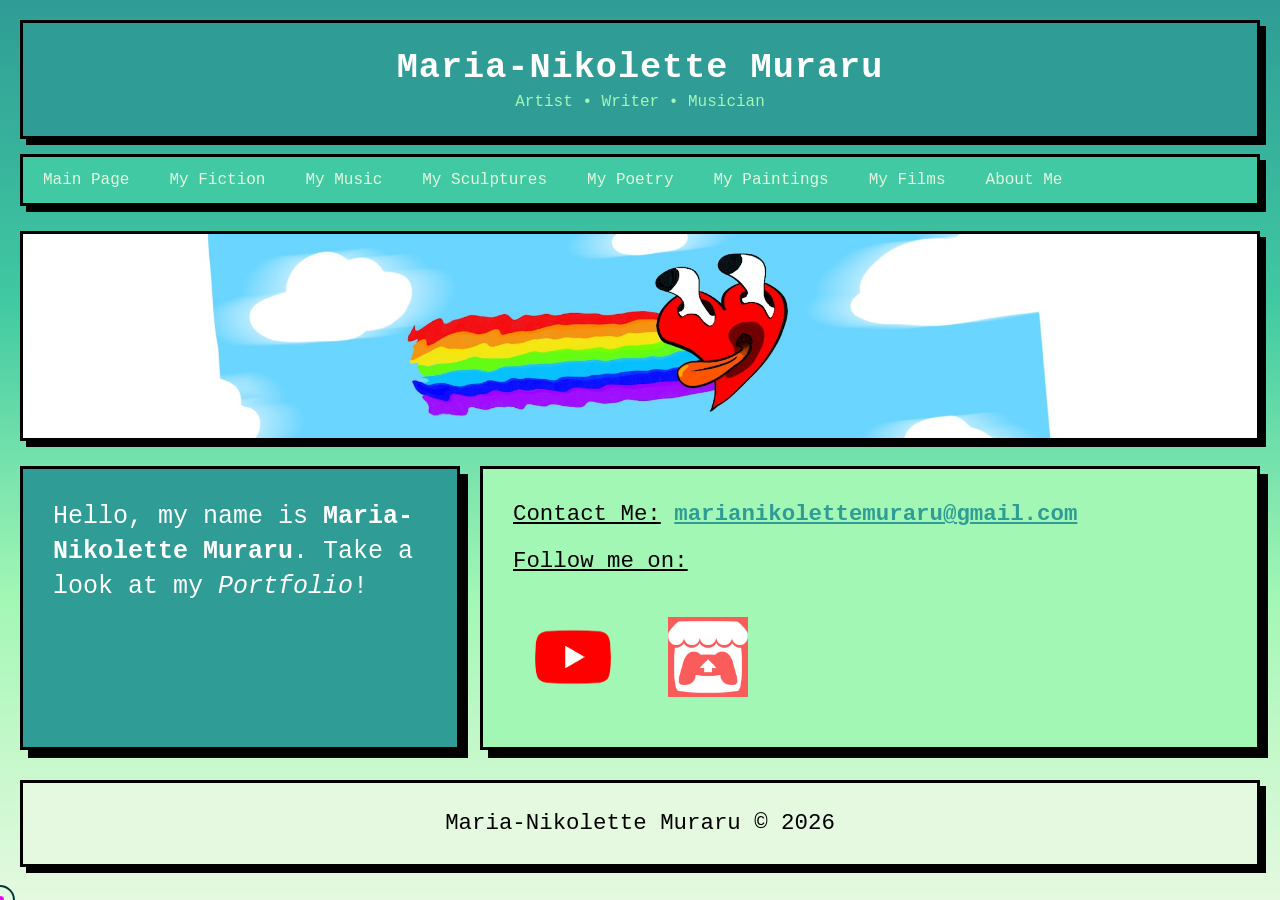
==== index.html @ 5f4556a3 "flipbook added" ====
<!DOCTYPE html> 
<html lang="en">
<head>
<meta charset="UTF-8">
<meta name="keywords" content="Maria-Nikolette Muraru, Portfolio, Art, Music, Poetry, Sculptures">
<meta name="description" content="Portfolio showcasing the creative works of Maria-Nikolette Muraru.">
<meta name="viewport" content="width=device-width, initial-scale=1">    

<link rel="stylesheet" href="style.css">

<style>
* {
  box-sizing: border-box;
  margin: 0;
  padding: 0;
}

/* Background canvas setup */
#grad1 {
  background-image: linear-gradient(to top, #E5F9E0, #A3F7B5, #40C9A2, #2F9C95);
  background-color: #E5F9E0;
  min-height: 100vh;
  background-attachment: fixed;
  padding: 20px;
  font-family: 'Courier New', monospace;
  position: relative;
  overflow-x: hidden;
}

/* Canvas overlay for particle effects */
#particle-canvas {
  position: fixed;
  top: 0;
  left: 0;
  width: 100%;
  height: 100%;
  pointer-events: none;
  z-index: 1;
}

/* Structural elements elevated above canvas */
header, .navbar, .banner-img, .container, footer {
  position: relative;
  z-index: 2;
}

/* Header */
header {
  padding: 25px;
  text-align: center;
  background: #2F9C95;
  color: white;
  border: 3px solid #000;
  box-shadow: 6px 6px 0px #000;
  margin-bottom: 15px;
}

header h2 {
  font-size: 2.2rem;
  letter-spacing: 1px;
}

header h4 {
  margin-top: 5px;
  font-weight: normal;
  color: #A3F7B5;
}


/* Top navigation bar */
.navbar {
  display: flex;
  background-color: #40C9A2;
  border: 3px solid #000;
  box-shadow: 6px 6px 0px #000;
  margin-bottom: 25px;
}

/* Navigation bar links */
.navbar a {
  color: #E5F9E0; /* text color */
  padding: 14px 20px;
  text-decoration: none;
  text-align: center;
}

.navbar a:hover {
  background-color: #2F9C95;
  color: #A3F7B5;
}

/* Banner asset frame */
.banner-img {
  width: 100%;
  height: auto;
  border: 3px solid #000;
  box-shadow: 6px 6px 0px #000;
  margin-bottom: 25px;
  display: block;
}

/* Column layout split */
.container {  
  display: flex;
  flex-wrap: wrap;
  gap: 20px;
}

/* Main Content Panels */
.side, .main {
  border: 3px solid #000;
  box-shadow: 8px 8px 0px #000;
  padding: 30px;
  transition: transform 0.1s ease, box-shadow 0.1s ease;
  transform-style: preserve-3d;
}

.side {
  flex: 1 1 300px;
  background-color: #2F9C95;
  color: white;
}

.main {
  flex: 2 1 500px;
  background-color: #A3F7B5;
  color: #000;
}

p {
  font-size: 1.4rem;
  line-height: 1.4;
  transform: translateZ(20px); /* Bumps text forward in 3D space */
}

a.mail-link {
  color: #2F9C95;
  font-weight: bold;
  text-decoration: underline;
}

/* Floating Social Media Buttons */
.social-container {
  display: flex;            
  flex-direction: row;      
  align-items: center;      
  gap: 25px;
  margin-top: 20px;                
}

.image-button {
  padding: 10px;
  transition: all 0.2s cubic-bezier(0.175, 0.885, 0.32, 1.275);
}

/* Dynamic lift bounce on hover */
.image-button:hover {
  transform: translateY(-8px) scale(1.08) translateZ(30px);

}

.image-button img {
  border: none;
  display: block;      
}

.social-container .image-button:nth-child(1) img { width: 100px; }
.social-container .image-button:nth-child(2) img { width: 80px; }

/* Footer */
footer {
  padding: 25px;
  text-align: center;
  background: #E5F9E0;
  border: 3px solid #000;
  box-shadow: 6px 6px 0px #000;
  margin-top: 30px;
}

/* Responsive layout - when the screen is less than 700px wide, make the two columns stack on top of each other instead of next to each other */
@media screen and (max-width: 700px) {
  .container, .navbar {   
    flex-direction: column;
  }
}

</style>
</head>
<body>

<div id="grad1">
  <!-- Dynamic Interactive Particle Layer Canvas -->
  <canvas id="particle-canvas"></canvas>

  <!-- Header -->
  <header>
    <h2>Maria-Nikolette Muraru</h2>
    <h4>Artist • Writer • Musician</h4>
  </header>

  <!-- Navigation Bar -->
  <div class="navbar">
    <a href="index.html">Main Page</a>
    <a href="MyFiction.html">My Fiction</a>
    <a href="MyMusic.html">My Music</a>
    <a href="MySculptures.html">My Sculptures</a>
    <a href="MyPoetry.html">My Poetry</a>
    <a href="MyPaintings.html">My Paintings</a>
    <a href="MyVideography.html">My Films</a>
    <a href="MyAboutMe.html">About Me</a>
  </div>

  <!-- Banner -->
  <img src="Images/channels4_banner.jpg" alt="banner" class="banner-img">
    
  <!-- Content Panels -->
  <div class="container">
    <div class="side interactive-card">
      <p style="font-size:25px;">Hello, my name is <strong>Maria-Nikolette Muraru</strong>. Take a look at my <i>Portfolio</i>!</p> 
    </div>

    <div class="main interactive-card">
      <p><u>Contact Me:</u> <a href="mailto:marianikolettemuraru@gmail.com" class="mail-link">marianikolettemuraru@gmail.com</a></p>
      <p style="margin-top: 15px;"><u>Follow me on:</u></p>

      <div class="social-container" style="transform: translateZ(25px);">
        <a href="https://youtube.com" class="image-button"> 
          <img src="Sprites/youtube-logo-transparent.webp" alt="Youtube">
        </a>
        <a href="https://itch.io" class="image-button"> 
          <img src="gif/a72437afb97803a6acb5420ef8b8a90f.png" alt="itch.io">
        </a>
      </div> 
    </div>  
  </div> 

  <footer>
    <p>Maria-Nikolette Muraru &copy; 2026</p>
  </footer>
</div>


</body>

<body>

  <!-- Custom Cursor Graphic Elements -->
  <div id="custom-cursor"></div>
  <div id="cursor-follower"></div>

  <!-- JavaScript Interaction Logic Controller -->
  <script>
    const cursorDot = document.getElementById('custom-cursor');
    const cursorFollower = document.getElementById('cursor-follower');

    // 1. Core Position Tracking
    window.addEventListener('mousemove', (e) => {
      const mouseX = e.clientX;
      const mouseY = e.clientY;

      // Bind basic dot instantly to client coordinate points
      cursorDot.style.left = `${mouseX}px`;
      cursorDot.style.top = `${mouseY}px`;

      // Follower trails slightly behind automatically via CSS easing values
      cursorFollower.style.left = `${mouseX}px`;
      cursorFollower.style.top = `${mouseY}px`;
    });

    // 2. Interactive Hover States (Selects links, buttons, and your spikeball wrapper)
    const interactiveElements = document.querySelectorAll('a, button, .image-button, .side-wrapper, .navbar a');
    
    interactiveElements.forEach(el => {
      el.addEventListener('mouseenter', () => {
        document.body.classList.add('cursor-hover');
      });
      el.addEventListener('mouseleave', () => {
        document.body.classList.remove('cursor-hover');
      });
    });

    // 3. Click Ripple Wave Generation Physics
    window.addEventListener('click', (e) => {
      const ripple = document.createElement('div');
      ripple.className = 'cursor-click-ripple';
      ripple.style.left = `${e.clientX}px`;
      ripple.style.top = `${e.clientY}px`;
      
      document.body.appendChild(ripple);

      // Clean up the node immediately after the animation completes
      setTimeout(() => {
        ripple.remove();
      }, 400);
    });
  </script>

</body>

</html>
---- style.css ----
/* --------------------------------------------------------------------------
   1. GLOBAL SYSTEM SETUP
   -------------------------------------------------------------------------- */


/* Hide the default generic browser pointer everywhere for custom cursor */
html, body, a, button, .image-button, .navbar a, iframe {
  cursor: none !important;
}

/* --------------------------------------------------------------------------
   2. CUSTOM HARDWARE INTERACTIVE MOUSE CURSOR
   -------------------------------------------------------------------------- */
#custom-cursor {
  width: 8px;
  height: 8px;
  background: #f200ff; 
  border-radius: 50%;
  position: fixed;
  transform: translate(-50%, -50%);
  pointer-events: none; /* Stops the cursor element from blocking underlying DOM clicks */
  z-index: 9999;
  transition: width 0.2s, height 0.2s, background-color 0.2s;
}

#cursor-follower {
  width: 30px;
  height: 30px;
  border: 2px solid #003a37; 
  border-radius: 50%;
  position: fixed;
  transform: translate(-50%, -50%);
  pointer-events: none;
  z-index: 9998;
  transition: transform 0.08s ease-out, width 0.3s, height 0.3s, border-color 0.3s;
}

/* Animated hover trigger states over interactive elements */
.cursor-hover #custom-cursor {
  width: 8px;
  height: 8px;
  background: #ffffff; 
}

.cursor-hover #cursor-follower {
  width: 45px;
  height: 45px;
  background: rgba(0, 0, 0, 0.2); 
  border-color: #14FFF7;
}

/* Click particle bubble effect */
.cursor-click-ripple {
  position: fixed;
  border: 5px solid #f200ff; 
  border-radius: 50%;
  pointer-events: none;
  z-index: 9997;
  transform: translate(-50%, -50%);
  animation: clickRippleEffect 0.4s ease-out forwards;
}

@keyframes clickRippleEffect {
  0% { width: 10px; height: 10px; opacity: 1; }
  100% { width: 60px; height: 60px; opacity: 0; border-width: 1px; }
}


/* --------------------------------------------------------------------------
   3. Flipbook page setup
   -------------------------------------------------------------------------- */





body {
    margin: 0;
    width: 100%;
    min-height: 100vh;
    background: #BBE1C3;
}

.flipbook {
    width: 1000px;
    height: 600px;
    margin: 40px auto;
}

.flipbook .hard {
    background: #8B5D33 !important;
    color: #fff;
    font-weight: bold;
    border: none; 
    font-size: 30px;
}

.flipbook .hard small{
	font-style: italic;
	font-weight: lighter;
	opacity: 0.7;
	font-size: 30px;
}

.flipbook .page {
    background: white;
	display: flex;
	flex-direction: column;
	justify-content: center;
	align-items: center;
    gap: 10px;
    border: 1px solid rgba(0, 0, 0, 0.11);
}

.page img{
	width: 70%;
	object-fit: cover;
	margin: auto;
}

.flipbook .page small{
	font-size: 15px;
    margin-bottom: 10px;
}
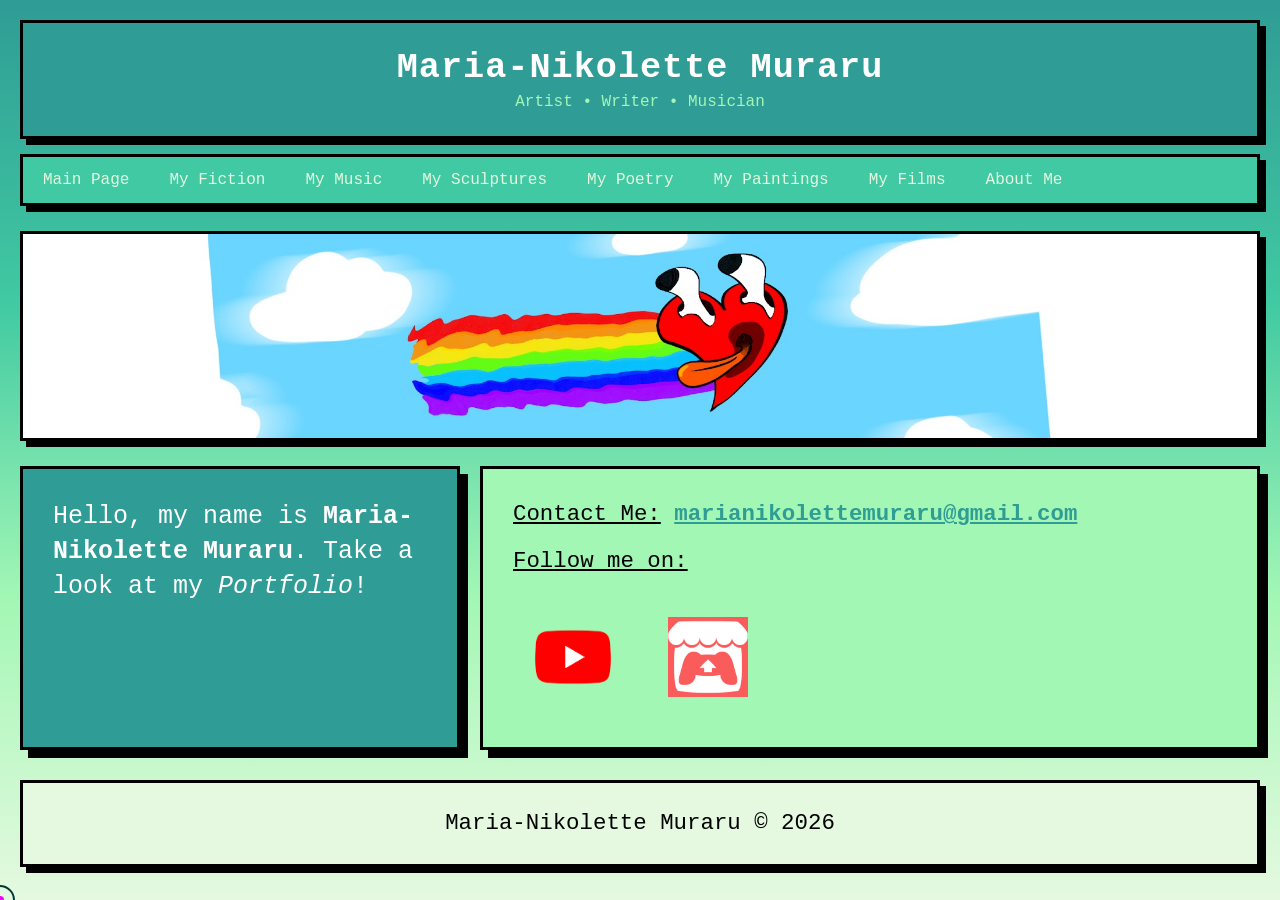
==== commit 2daa824d: "bubbles" ====
--- a/index.html
+++ b/index.html
@@ -27,17 +27,6 @@
   overflow-x: hidden;
 }
 
-/* Canvas overlay for particle effects */
-#particle-canvas {
-  position: fixed;
-  top: 0;
-  left: 0;
-  width: 100%;
-  height: 100%;
-  pointer-events: none;
-  z-index: 1;
-}
-
 /* Structural elements elevated above canvas */
 header, .navbar, .banner-img, .container, footer {
   position: relative;
@@ -189,8 +178,6 @@
 <body>
 
 <div id="grad1">
-  <!-- Dynamic Interactive Particle Layer Canvas -->
-  <canvas id="particle-canvas"></canvas>
 
   <!-- Header -->
   <header>
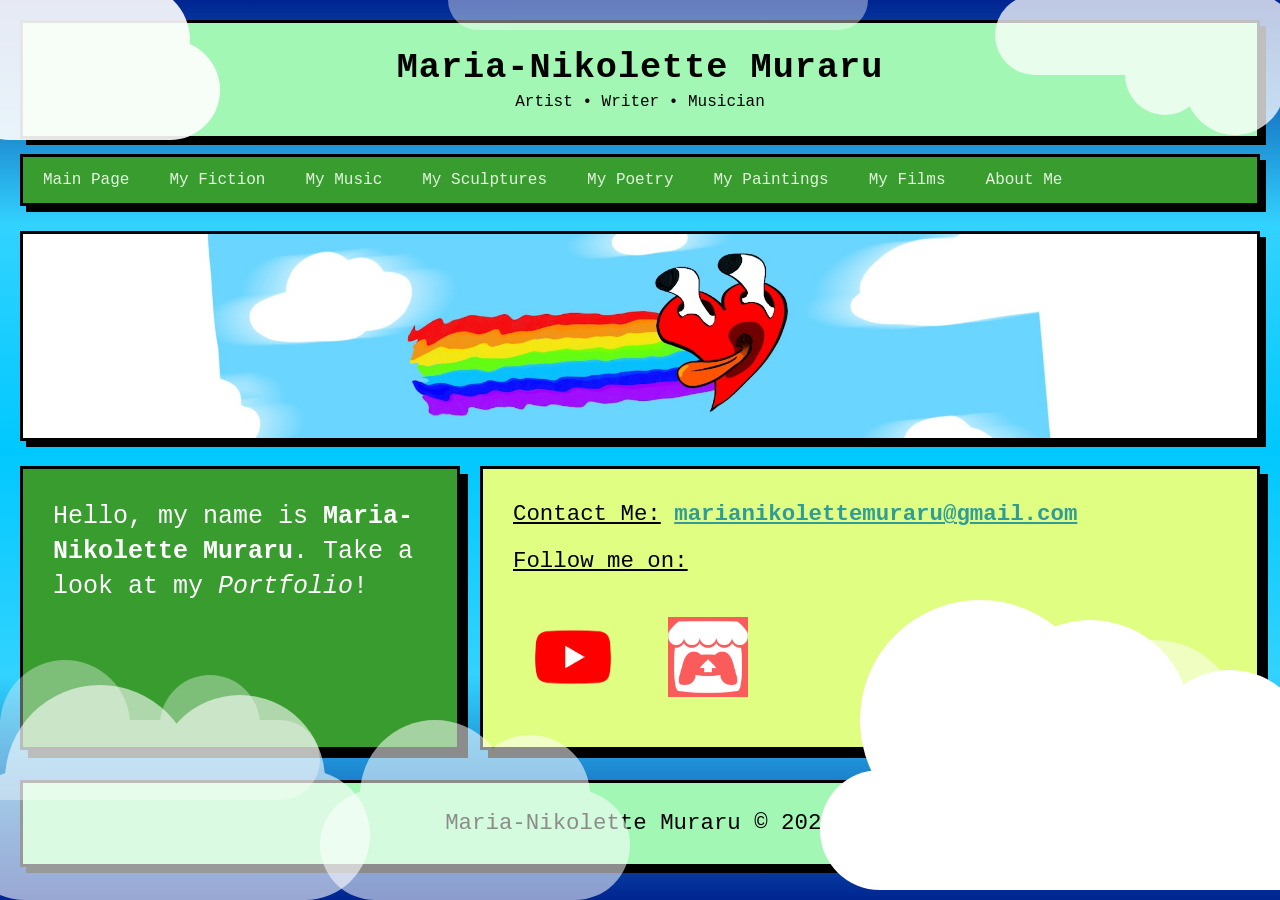
==== commit 8138eb0c: "clouds and cursor added" ====
--- a/index.html
+++ b/index.html
@@ -8,6 +8,8 @@
 
 <link rel="stylesheet" href="style.css">
 
+
+
 <style>
 * {
   box-sizing: border-box;
@@ -15,17 +17,7 @@
   padding: 0;
 }
 
-/* Background canvas setup */
-#grad1 {
-  background-image: linear-gradient(to top, #E5F9E0, #A3F7B5, #40C9A2, #2F9C95);
-  background-color: #E5F9E0;
-  min-height: 100vh;
-  background-attachment: fixed;
-  padding: 20px;
-  font-family: 'Courier New', monospace;
-  position: relative;
-  overflow-x: hidden;
-}
+
 
 /* Structural elements elevated above canvas */
 header, .navbar, .banner-img, .container, footer {
@@ -37,8 +29,8 @@
 header {
   padding: 25px;
   text-align: center;
-  background: #2F9C95;
-  color: white;
+  background: #A3F7B5;
+  color: rgb(10, 9, 9);
   border: 3px solid #000;
   box-shadow: 6px 6px 0px #000;
   margin-bottom: 15px;
@@ -47,19 +39,20 @@
 header h2 {
   font-size: 2.2rem;
   letter-spacing: 1px;
+  color: #000;
 }
 
 header h4 {
   margin-top: 5px;
   font-weight: normal;
-  color: #A3F7B5;
+  color: #000000;
 }
 
 
 /* Top navigation bar */
 .navbar {
   display: flex;
-  background-color: #40C9A2;
+  background-color: #389c2f;
   border: 3px solid #000;
   box-shadow: 6px 6px 0px #000;
   margin-bottom: 25px;
@@ -74,8 +67,8 @@
 }
 
 .navbar a:hover {
-  background-color: #2F9C95;
-  color: #A3F7B5;
+  background-color: #A3F7B5;
+  color: #000000;
 }
 
 /* Banner asset frame */
@@ -93,6 +86,7 @@
   display: flex;
   flex-wrap: wrap;
   gap: 20px;
+  
 }
 
 /* Main Content Panels */
@@ -106,20 +100,20 @@
 
 .side {
   flex: 1 1 300px;
-  background-color: #2F9C95;
+  background-color: #389c2f;
   color: white;
 }
 
 .main {
   flex: 2 1 500px;
-  background-color: #A3F7B5;
+  background-color: #e0ff82;
   color: #000;
 }
 
 p {
   font-size: 1.4rem;
   line-height: 1.4;
-  transform: translateZ(20px); /* Bumps text forward in 3D space */
+  
 }
 
 a.mail-link {
@@ -160,7 +154,7 @@
 footer {
   padding: 25px;
   text-align: center;
-  background: #E5F9E0;
+  background: #A3F7B5;
   border: 3px solid #000;
   box-shadow: 6px 6px 0px #000;
   margin-top: 30px;
@@ -171,11 +165,38 @@
   .container, .navbar {   
     flex-direction: column;
   }
+    
+    
 }
 
 </style>
 </head>
 <body>
+  
+<!-- Custom AVIF Pointer Structure -->
+<div id="avif-airplane-cursor">
+    <!-- Replace the src path with your local paper-airplane.avif asset file -->
+    <img id="airplane-img" src="Sprites/Asset 3.png" alt="Paper Airplane Cursor">
+</div>
+
+<div class="sky-background">
+    <!-- Top Left Corner: Tall and heavy cloud -->
+    <div class="cloud cloud-top-left"></div>
+    
+    <!-- Top Right Corner: Long and wispy cloud -->
+    <div class="cloud cloud-top-right"></div>
+    
+    <!-- Bottom Left Corner: Medium puffy cloud -->
+    <div class="cloud cloud-bottom-left"></div>
+    
+    <!-- Bottom Right Corner: Small baby cloud -->
+    <div class="cloud cloud-bottom-right"></div>
+
+    <div class="cloud cloud-mid-left"></div>
+    <div class="cloud cloud-mid-right"></div>
+    <div class="cloud cloud-upper-center"></div>
+    <div class="cloud cloud-lower-left-center"></div>
+
 
 <div id="grad1">
 
@@ -225,63 +246,34 @@
     <p>Maria-Nikolette Muraru &copy; 2026</p>
   </footer>
 </div>
-
+</div>
 
 </body>
 
+
 <body>
-
-  <!-- Custom Cursor Graphic Elements -->
-  <div id="custom-cursor"></div>
-  <div id="cursor-follower"></div>
-
-  <!-- JavaScript Interaction Logic Controller -->
   <script>
-    const cursorDot = document.getElementById('custom-cursor');
-    const cursorFollower = document.getElementById('cursor-follower');
-
-    // 1. Core Position Tracking
-    window.addEventListener('mousemove', (e) => {
-      const mouseX = e.clientX;
-      const mouseY = e.clientY;
-
-      // Bind basic dot instantly to client coordinate points
-      cursorDot.style.left = `${mouseX}px`;
-      cursorDot.style.top = `${mouseY}px`;
-
-      // Follower trails slightly behind automatically via CSS easing values
-      cursorFollower.style.left = `${mouseX}px`;
-      cursorFollower.style.top = `${mouseY}px`;
-    });
-
-    // 2. Interactive Hover States (Selects links, buttons, and your spikeball wrapper)
-    const interactiveElements = document.querySelectorAll('a, button, .image-button, .side-wrapper, .navbar a');
-    
-    interactiveElements.forEach(el => {
-      el.addEventListener('mouseenter', () => {
-        document.body.classList.add('cursor-hover');
-      });
-      el.addEventListener('mouseleave', () => {
-        document.body.classList.remove('cursor-hover');
-      });
-    });
-
-    // 3. Click Ripple Wave Generation Physics
-    window.addEventListener('click', (e) => {
-      const ripple = document.createElement('div');
-      ripple.className = 'cursor-click-ripple';
-      ripple.style.left = `${e.clientX}px`;
-      ripple.style.top = `${e.clientY}px`;
-      
-      document.body.appendChild(ripple);
-
-      // Clean up the node immediately after the animation completes
-      setTimeout(() => {
-        ripple.remove();
-      }, 400);
-    });
-  </script>
+
+ const cursorWrapper = document.getElementById('avif-airplane-cursor');
+
+document.addEventListener('mousemove', (e) => {
+    // 1. Instantly move the cursor to the true mouse coordinates
+    cursorWrapper.style.transform = `translate3d(${e.clientX}px, ${e.clientY}px, 0) translate(-50%, -50%)`;
+    
+    // 2. Reveal the cursor now that we know exactly where it belongs
+    cursorWrapper.classList.add('is-active');
+}, { passive: true });
+
+// Optional: Hide it again if the mouse leaves the browser window entirely
+document.addEventListener('mouseleave', () => {
+    cursorWrapper.classList.remove('is-active');
+});
+
+</script>
 
 </body>
 
+
+
+
 </html>
--- a/style.css
+++ b/style.css
@@ -3,68 +3,312 @@
    -------------------------------------------------------------------------- */
 
 
+/* Header */
+header {
+  padding: 25px;
+  text-align: center;
+  background: #A3F7B5;
+  color: rgb(10, 9, 9);
+  border: 3px solid #000;
+  box-shadow: 6px 6px 0px #000;
+  margin-bottom: 15px;
+}
+
+/* Top navigation bar */
+.navbar {
+  display: flex;
+  background-color: #389c2f;
+  border: 3px solid #000;
+  box-shadow: 6px 6px 0px #000;
+  margin-bottom: 25px;
+}
+
+/* Navigation bar links */
+.navbar a {
+  color: #E5F9E0; /* text color */
+  padding: 14px 20px;
+  text-decoration: none;
+  text-align: center;
+}
+
+.navbar a:hover {
+  background-color: #A3F7B5;
+  color: #000000;
+}
+
 /* Hide the default generic browser pointer everywhere for custom cursor */
 html, body, a, button, .image-button, .navbar a, iframe {
   cursor: none !important;
 }
 
+
+  #grad1 {
+  background-image: linear-gradient(to top, #002491, #32d3ff, #00c8ff, #32d3ff, #002491);
+  background-color: #E5F9E0;
+  min-height: 100vh;
+  background-attachment: fixed;
+  padding: 20px; /* <--- THIS IS THE CAUSE */
+  font-family: 'Courier New', monospace;
+  position: relative;
+  overflow-x: hidden;
+}
+
+.sky-background {
+    position: absolute;     /* Fixed keeps the background locked even if you scroll */
+    top: 0;
+    left: 0;
+    width: 100%;
+    height: 100vh;
+    z-index: 0;         /* Forces the layer behind your layout content */
+    
+}
+
+.cloud {
+    position: absolute;
+    background: #ffffff;
+    border-radius: 100px;
+    z-index: 10; 
+    
+    /* Variable handles for individual sizing */
+    width: var(--width);
+    height: var(--height);
+    opacity: var(--opacity, 1); 
+    
+}
+
+/* Shared logic for the fluffy top bumps */
+.cloud::before, .cloud::after {
+    content: '';
+    position: absolute;
+    background: #ffffff;
+    border-radius: 50%;
+}
+
+/* Left circle shape formulas */
+.cloud::before {
+    width: var(--b-size);
+    height: var(--b-size);
+    top: var(--b-top);
+    left: var(--b-left);
+}
+
+/* Right circle shape formulas */
+.cloud::after {
+    width: var(--a-size);
+    height: var(--a-size);
+    top: var(--a-top);
+    right: var(--a-right);
+
+    box-shadow: var(--c-shadow, none); 
+}
+
+/* ==========================================================================
+   2. SHAPE VARIATIONS & POSITIONING
+   ========================================================================== */
+
+/* CORNER 1: TOP LEFT (Tall & Heavy Storm Cloud Shape) */
+.cloud-top-left {
+    top: 40px;
+    left: -40px;
+    --width: 260px;
+    --height: 100px;
+    --b-size: 160px;  /* Huge left bump */
+    --b-top: -85px;
+    --b-left: 30px;
+    --a-size: 110px;  /* Large right bump */
+    --a-top: -55px;
+    --a-right: 30px;
+
+     
+    /* 90% Solid: Acts as the strong anchor of the frame */
+    --opacity: 0.9; 
+}
+
+/* CORNER 2: TOP RIGHT (Long & Flat Wispy Cloud Shape) */
+.cloud-top-right {
+    top: -5px;
+    right: -15px;
+    --width: 300px;
+    --height: 80px;
+    --b-size: 80px;   /*  bump */
+    --b-top: 40px;
+    --b-left: 130px;
+    --a-size: 100px;   /*  bump */
+    --a-top: 40px;
+    --a-right: 10px;
+
+    --opacity: 0.75; 
+}
+
+/* BOTTOM LEFT: Double-Puffy Balanced Cloud */
+.cloud-bottom-left {
+    bottom: 0px;     
+    left: -40px;       
+    --width: 410px;    
+    --height: 130px;   
+    --b-size: 190px;   /* Bumps are closer in size */
+    --b-top: -85px;
+    --b-left: 45px;
+    --a-size: 170px;   /* Creates a bubbling texture */
+    --a-top: -75px;
+    --a-right: 45px;
+
+    --opacity: 0.6; 
+
+}
+
+/* CORNER 4: BOTTOM RIGHT (Giant Triple-Fluffy Character Seat) */
+.cloud-bottom-right {
+    bottom: 10px;       
+    right: -60px;        
+    
+    /* Massive base platform */
+    --width: 520px;     /* Made slightly wider to fit all three bumps beautifully */
+    --height: 120px;    
+    
+    /* BUMP 1 (Left Circle): Huge backrest wall */
+    --b-size: 240px;   
+    --b-top: -170px;    
+    --b-left: 40px;     
+    
+    /* BUMP 2 (Right Circle): Outer right edge fluff */
+    --a-size: 160px;
+    --a-top: -100px;
+    --a-right: 30px;    
+
+    /* BUMP 3 (Center Circle): Projected via box-shadow */
+    /* Syntax: X-offset, Y-offset, Blur(0), Spread(0), Color */
+    /* This pushes a perfect copy -140px to the left and -30px higher up */
+    --c-shadow: -140px -30px 0 20px #ffffff;
+
+    --opacity: 1;       
+}
+
+/* N Left Screen Border (Long ) */
+.cloud-mid-left {
+    top: 80%;          /* Placed halfway down the left wall */
+    left: -60px;       /* Bled off-screen */
+    --width: 380px;
+    --height: 80px;
+    --b-size: 130px;   
+    --b-top: -60px;
+    --b-left: 60px;
+    --a-size: 100px;   
+    --a-top: -45px;
+    --a-right: 60px;
+    --opacity: 0.35;   /* Very soft so it stays in the distant background */
+}
+
+/* Right Screen Border  */
+.cloud-mid-right {
+    top: 80%;          /* Placed near the upper right wall */
+    right: -40px;      
+    --width: 290px;
+    --height: 100px;
+    --b-size: 170px;   /* Large central bump */
+    --b-top: -80px;
+    --b-left: 40px;
+    --a-size: 110px;   
+    --a-top: -50px;
+    --a-right: 40px;
+    --opacity: 0.5;    /* Medium visibility */
+}
+
+/* Upper Center Ceiling (Wispy Overlay) */
+.cloud-upper-center {
+    top: -30px;
+    left: 35%;         /* Peeks down from the top ceiling */
+    --width: 420px;
+    --height: 60px;
+    --b-size: 90px;   
+    --b-top: -40px;
+    --b-left: 90px;
+    --a-size: 80px;   
+    --a-top: -35px;
+    --a-right: 90px;
+    --opacity: 0.4;    /* Subtle mist effect */
+}
+
+/* Lower Left Floor Layer */
+.cloud-lower-left-center {
+    bottom: 0px;
+    left: 25%;         /* Sits next to the bottom-left corner cloud */
+    --width: 310px;
+    --height: 110px;
+    --b-size: 150px;   
+    --b-top: -70px;
+    --b-left: 40px;
+    --a-size: 120px;   
+    --a-top: -55px;
+    --a-right: 40px;
+    --opacity: 0.55;
+}
+
+
+
+/* Responsive layout - when the screen is less than 700px wide, make the two columns stack on top of each other instead of next to each other */
+@media screen and (max-width: 700px) {
+  /* Hide the bottom corner clouds to make space for mobile thumbs and typing */
+    .cloud-bottom-left, 
+    .cloud-bottom-right, .cloud-lower-left-center, .cloud-mid-right, .cloud-mid-left  {
+        display: none !important;
+    }
+
+    /* Keep only the top two clouds but scale them down so they don't crowd text */
+    .cloud-top-left, 
+    .cloud-top-right {
+        scale: 50%;
+        
+    }
+    
+    .cloud-top-left { 
+      left: -100px; 
+      top: 50px;
+    }
+    .cloud-top-right { 
+      right: -90px; 
+      top: -10px;
+    }
+
+    
+}
+
 /* --------------------------------------------------------------------------
    2. CUSTOM HARDWARE INTERACTIVE MOUSE CURSOR
    -------------------------------------------------------------------------- */
-#custom-cursor {
-  width: 8px;
-  height: 8px;
-  background: #f200ff; 
-  border-radius: 50%;
-  position: fixed;
-  transform: translate(-50%, -50%);
-  pointer-events: none; /* Stops the cursor element from blocking underlying DOM clicks */
-  z-index: 9999;
-  transition: width 0.2s, height 0.2s, background-color 0.2s;
-}
-
-#cursor-follower {
-  width: 30px;
-  height: 30px;
-  border: 2px solid #003a37; 
-  border-radius: 50%;
-  position: fixed;
-  transform: translate(-50%, -50%);
-  pointer-events: none;
-  z-index: 9998;
-  transition: transform 0.08s ease-out, width 0.3s, height 0.3s, border-color 0.3s;
-}
-
-/* Animated hover trigger states over interactive elements */
-.cursor-hover #custom-cursor {
-  width: 8px;
-  height: 8px;
-  background: #ffffff; 
-}
-
-.cursor-hover #cursor-follower {
-  width: 45px;
-  height: 45px;
-  background: rgba(0, 0, 0, 0.2); 
-  border-color: #14FFF7;
-}
-
-/* Click particle bubble effect */
-.cursor-click-ripple {
-  position: fixed;
-  border: 5px solid #f200ff; 
-  border-radius: 50%;
-  pointer-events: none;
-  z-index: 9997;
-  transform: translate(-50%, -50%);
-  animation: clickRippleEffect 0.4s ease-out forwards;
-}
-
-@keyframes clickRippleEffect {
-  0% { width: 10px; height: 10px; opacity: 1; }
-  100% { width: 60px; height: 60px; opacity: 0; border-width: 1px; }
-}
-
+
+/* 2. Style the custom AVIF tracking cursor box container */
+#avif-airplane-cursor {
+    position: fixed;
+    width: 32px;         /* Match width dimension to image specs */
+    height: 32px;        /* Match height dimension to image specs */
+    left: 0;
+    top: 0;
+    pointer-events: none; /* Let all clicks pass right through to elements below */
+    z-index: 999999;     /* Ensure image stays stacked above website layout layers */
+    transform: translate(-50%, -50%); /* Pin the image directly over coordinate center */
+    will-change: transform;
+    
+    /* FIX: Keep hidden until tracking starts */
+    opacity: 0; 
+    transition: opacity 0.15s ease-in-out;
+    will-change: transform, opacity;
+}
+
+/* 3. Class added by JavaScript once mouse position is known */
+#avif-airplane-cursor.is-active {
+    opacity: 1;
+}
+
+#avif-airplane-cursor img {
+    width: 200%;
+    height: 200%;
+    object-fit: contain;
+    transition: transform 0.1s ease-out; /* Smooth physical snapping animation */
+    filter: drop-shadow(2px 3px 2px rgba(0,0,0,0.2));
+
+    
+}
 
 /* --------------------------------------------------------------------------
    3. Flipbook page setup
@@ -122,3 +366,5 @@
 	font-size: 15px;
     margin-bottom: 10px;
 }
+
+
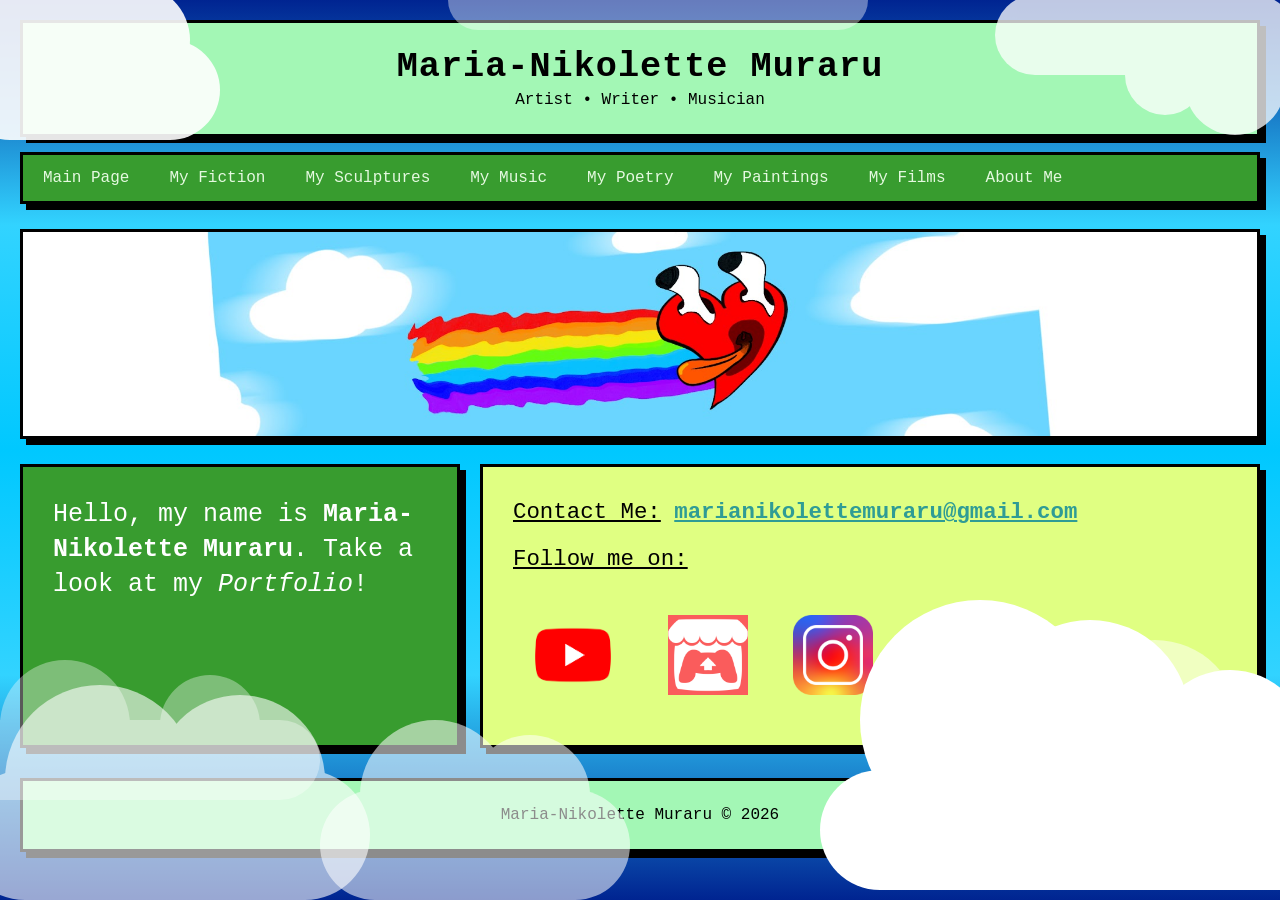
==== commit 7d505fb0: "ui fixes" ====
--- a/index.html
+++ b/index.html
@@ -8,8 +8,6 @@
 
 <link rel="stylesheet" href="style.css">
 
-
-
 <style>
 * {
   box-sizing: border-box;
@@ -17,59 +15,6 @@
   padding: 0;
 }
 
-
-
-/* Structural elements elevated above canvas */
-header, .navbar, .banner-img, .container, footer {
-  position: relative;
-  z-index: 2;
-}
-
-/* Header */
-header {
-  padding: 25px;
-  text-align: center;
-  background: #A3F7B5;
-  color: rgb(10, 9, 9);
-  border: 3px solid #000;
-  box-shadow: 6px 6px 0px #000;
-  margin-bottom: 15px;
-}
-
-header h2 {
-  font-size: 2.2rem;
-  letter-spacing: 1px;
-  color: #000;
-}
-
-header h4 {
-  margin-top: 5px;
-  font-weight: normal;
-  color: #000000;
-}
-
-
-/* Top navigation bar */
-.navbar {
-  display: flex;
-  background-color: #389c2f;
-  border: 3px solid #000;
-  box-shadow: 6px 6px 0px #000;
-  margin-bottom: 25px;
-}
-
-/* Navigation bar links */
-.navbar a {
-  color: #E5F9E0; /* text color */
-  padding: 14px 20px;
-  text-decoration: none;
-  text-align: center;
-}
-
-.navbar a:hover {
-  background-color: #A3F7B5;
-  color: #000000;
-}
 
 /* Banner asset frame */
 .banner-img {
@@ -92,7 +37,7 @@
 /* Main Content Panels */
 .side, .main {
   border: 3px solid #000;
-  box-shadow: 8px 8px 0px #000;
+  box-shadow: 6px 6px 0px #000;
   padding: 30px;
   transition: transform 0.1s ease, box-shadow 0.1s ease;
   transform-style: preserve-3d;
@@ -149,16 +94,8 @@
 
 .social-container .image-button:nth-child(1) img { width: 100px; }
 .social-container .image-button:nth-child(2) img { width: 80px; }
-
-/* Footer */
-footer {
-  padding: 25px;
-  text-align: center;
-  background: #A3F7B5;
-  border: 3px solid #000;
-  box-shadow: 6px 6px 0px #000;
-  margin-top: 30px;
-}
+.social-container .image-button:nth-child(3) img { width: 80px; }
+
 
 /* Responsive layout - when the screen is less than 700px wide, make the two columns stack on top of each other instead of next to each other */
 @media screen and (max-width: 700px) {
@@ -166,6 +103,11 @@
     flex-direction: column;
   }
     
+  .container {
+  scale: 98%;
+  margin-right: 5px;
+  margin-left: -5px; ;
+  }
     
 }
 
@@ -206,12 +148,13 @@
     <h4>Artist • Writer • Musician</h4>
   </header>
 
+
   <!-- Navigation Bar -->
   <div class="navbar">
     <a href="index.html">Main Page</a>
     <a href="MyFiction.html">My Fiction</a>
+    <a href="MySculptures.html">My Sculptures</a>
     <a href="MyMusic.html">My Music</a>
-    <a href="MySculptures.html">My Sculptures</a>
     <a href="MyPoetry.html">My Poetry</a>
     <a href="MyPaintings.html">My Paintings</a>
     <a href="MyVideography.html">My Films</a>
@@ -238,12 +181,15 @@
         <a href="https://itch.io" class="image-button"> 
           <img src="gif/a72437afb97803a6acb5420ef8b8a90f.png" alt="itch.io">
         </a>
+        <a href="https://www.instagram.com/mars_for_the_stars/" class="image-button">
+          <img src="Sprites/instagram-icon.png" alt="Instagram">
+        </a>
       </div> 
     </div>  
   </div> 
 
   <footer>
-    <p>Maria-Nikolette Muraru &copy; 2026</p>
+    Maria-Nikolette Muraru &copy; 2026
   </footer>
 </div>
 </div>
--- a/style.css
+++ b/style.css
@@ -14,6 +14,33 @@
   margin-bottom: 15px;
 }
 
+
+header h2 {
+  font-size: 2.2rem;
+  letter-spacing: 1px;
+  color: #000;
+  
+}
+
+header h4 {
+  margin-top: 5px;
+  font-weight: normal;
+  color: #000000;
+}
+
+/* divide of works / title of works */
+    h3 {color: #000000;
+        background-color: #9ed08e;
+        padding-top: 20px;
+        padding-bottom: 20px;
+      padding-left: 20px;
+      box-shadow: 6px 6px 0px #000;}
+
+h2{
+  margin: -1px;
+
+}
+
 /* Top navigation bar */
 .navbar {
   display: flex;
@@ -47,11 +74,61 @@
   background-color: #E5F9E0;
   min-height: 100vh;
   background-attachment: fixed;
-  padding: 20px; /* <--- THIS IS THE CAUSE */
+  padding: 20px; /* <--- THIS IS THE CAUSE for the space around everything!!!! */
   font-family: 'Courier New', monospace;
   position: relative;
   overflow-x: hidden;
 }
+
+/* Footer */
+footer {
+  padding: 25px;
+  text-align: center;
+  background: #A3F7B5;
+  border: 3px solid #000;
+  box-shadow: 6px 6px 0px #000;
+  margin-top: 30px;
+}
+
+/* --------------------------------------------------------------------------
+   2. Glowing title
+   -------------------------------------------------------------------------- */
+
+h1   {color: #000000;
+          padding: 60px;
+          background-color: #A3F7B5;
+          text-align:center;
+          box-shadow: 6px 6px 0px #000000;
+          
+          top: 150px;   /* Chooses how far down from the top edge it sits */
+          z-index: 1001;}
+
+/*.glow {
+  font-size: 80px;
+  color: #000000;
+  text-align: center;
+  -webkit-animation: glow 1s ease-in-out infinite alternate;
+  -moz-animation: glow 1s ease-in-out infinite alternate;
+  animation: glow 1s ease-in-out infinite alternate;
+}
+
+
+@keyframes glow {
+  from {
+    text-shadow: 0 0 10px #fff, 0 0 20px #fff, 0 0 30px #00ade6, 0 0 40px #0092e6, 0 0 50px #007fe6, 0 0 60px #0086e6, 0 0 70px #005ce6;
+  }
+  to {
+    text-shadow: 0 0 20px #fff, 0 0 30px #ff4d4d, 0 0 40px #ff4d4d, 0 0 50px #ff4d4d, 0 0 60px #ff4d4d, 0 0 70px #ff4d4d, 0 0 80px #ff4d4d;
+  }
+}
+*/
+
+
+
+
+/* --------------------------------------------------------------------------
+   3. Clouds
+   -------------------------------------------------------------------------- */
 
 .sky-background {
     position: absolute;     /* Fixed keeps the background locked even if you scroll */
@@ -283,7 +360,7 @@
     width: 32px;         /* Match width dimension to image specs */
     height: 32px;        /* Match height dimension to image specs */
     left: 0;
-    top: 0;
+    top: 11;
     pointer-events: none; /* Let all clicks pass right through to elements below */
     z-index: 999999;     /* Ensure image stays stacked above website layout layers */
     transform: translate(-50%, -50%); /* Pin the image directly over coordinate center */
@@ -301,8 +378,8 @@
 }
 
 #avif-airplane-cursor img {
-    width: 200%;
-    height: 200%;
+    width: 100%;
+    height: 100%;
     object-fit: contain;
     transition: transform 0.1s ease-out; /* Smooth physical snapping animation */
     filter: drop-shadow(2px 3px 2px rgba(0,0,0,0.2));
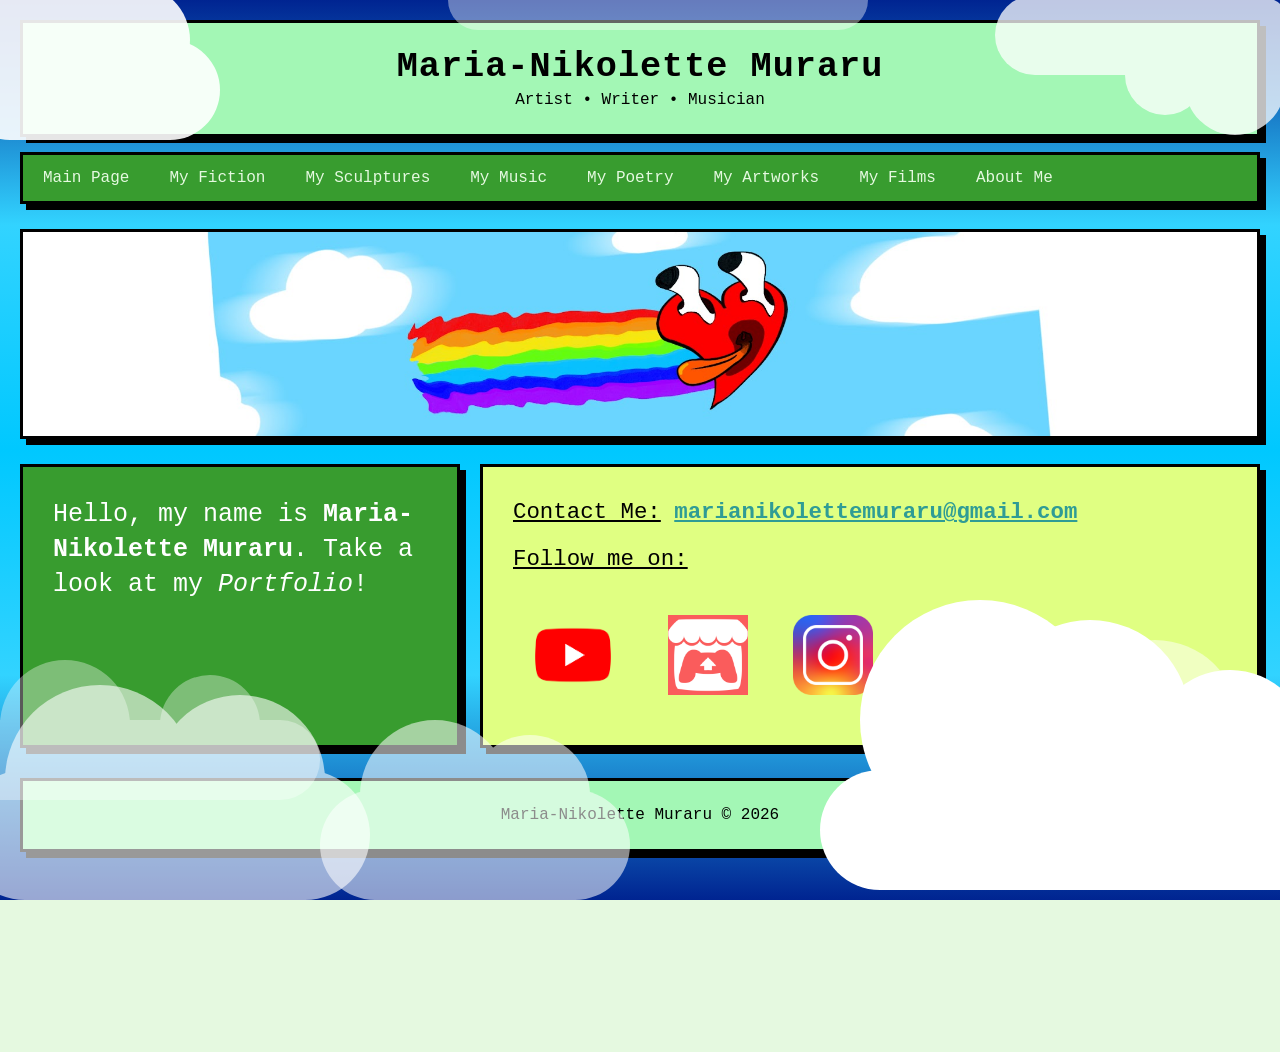
==== commit 3de8d0c5: "clouds added and more content" ====
--- a/index.html
+++ b/index.html
@@ -138,7 +138,7 @@
     <div class="cloud cloud-mid-right"></div>
     <div class="cloud cloud-upper-center"></div>
     <div class="cloud cloud-lower-left-center"></div>
-
+</div>
 
 <div id="grad1">
 
@@ -156,7 +156,7 @@
     <a href="MySculptures.html">My Sculptures</a>
     <a href="MyMusic.html">My Music</a>
     <a href="MyPoetry.html">My Poetry</a>
-    <a href="MyPaintings.html">My Paintings</a>
+    <a href="MyPaintings.html">My Artworks</a>
     <a href="MyVideography.html">My Films</a>
     <a href="MyAboutMe.html">About Me</a>
   </div>
@@ -191,6 +191,7 @@
   <footer>
     Maria-Nikolette Muraru &copy; 2026
   </footer>
+  <br><br><br><br><br><br><br><br><br><br>
 </div>
 </div>
 
--- a/style.css
+++ b/style.css
@@ -77,7 +77,8 @@
   padding: 20px; /* <--- THIS IS THE CAUSE for the space around everything!!!! */
   font-family: 'Courier New', monospace;
   position: relative;
-  overflow-x: hidden;
+  
+  
 }
 
 /* Footer */
@@ -91,7 +92,7 @@
 }
 
 /* --------------------------------------------------------------------------
-   2. Glowing title
+   2. Glowing title (not in use)
    -------------------------------------------------------------------------- */
 
 h1   {color: #000000;
@@ -130,14 +131,17 @@
    3. Clouds
    -------------------------------------------------------------------------- */
 
+
+
+
 .sky-background {
-    position: absolute;     /* Fixed keeps the background locked even if you scroll */
+    position: fixed;     /* Fixed keeps the background locked even if you scroll */
     top: 0;
     left: 0;
     width: 100%;
     height: 100vh;
-    z-index: 0;         /* Forces the layer behind your layout content */
-    
+    z-index: 1;         /* Forces the layer behind your layout content */
+    pointer-events: none;
 }
 
 .cloud {
@@ -327,13 +331,13 @@
 @media screen and (max-width: 700px) {
   /* Hide the bottom corner clouds to make space for mobile thumbs and typing */
     .cloud-bottom-left, 
-    .cloud-bottom-right, .cloud-lower-left-center, .cloud-mid-right, .cloud-mid-left  {
+     .cloud-lower-left-center, .cloud-mid-right, .cloud-mid-left  {
         display: none !important;
     }
 
     /* Keep only the top two clouds but scale them down so they don't crowd text */
     .cloud-top-left, 
-    .cloud-top-right {
+    .cloud-top-right, .cloud-bottom-right {
         scale: 50%;
         
     }
@@ -345,6 +349,11 @@
     .cloud-top-right { 
       right: -90px; 
       top: -10px;
+    }
+
+    .cloud-bottom-right{
+      left: 150px; 
+      bottom: -20px;
     }
 
     
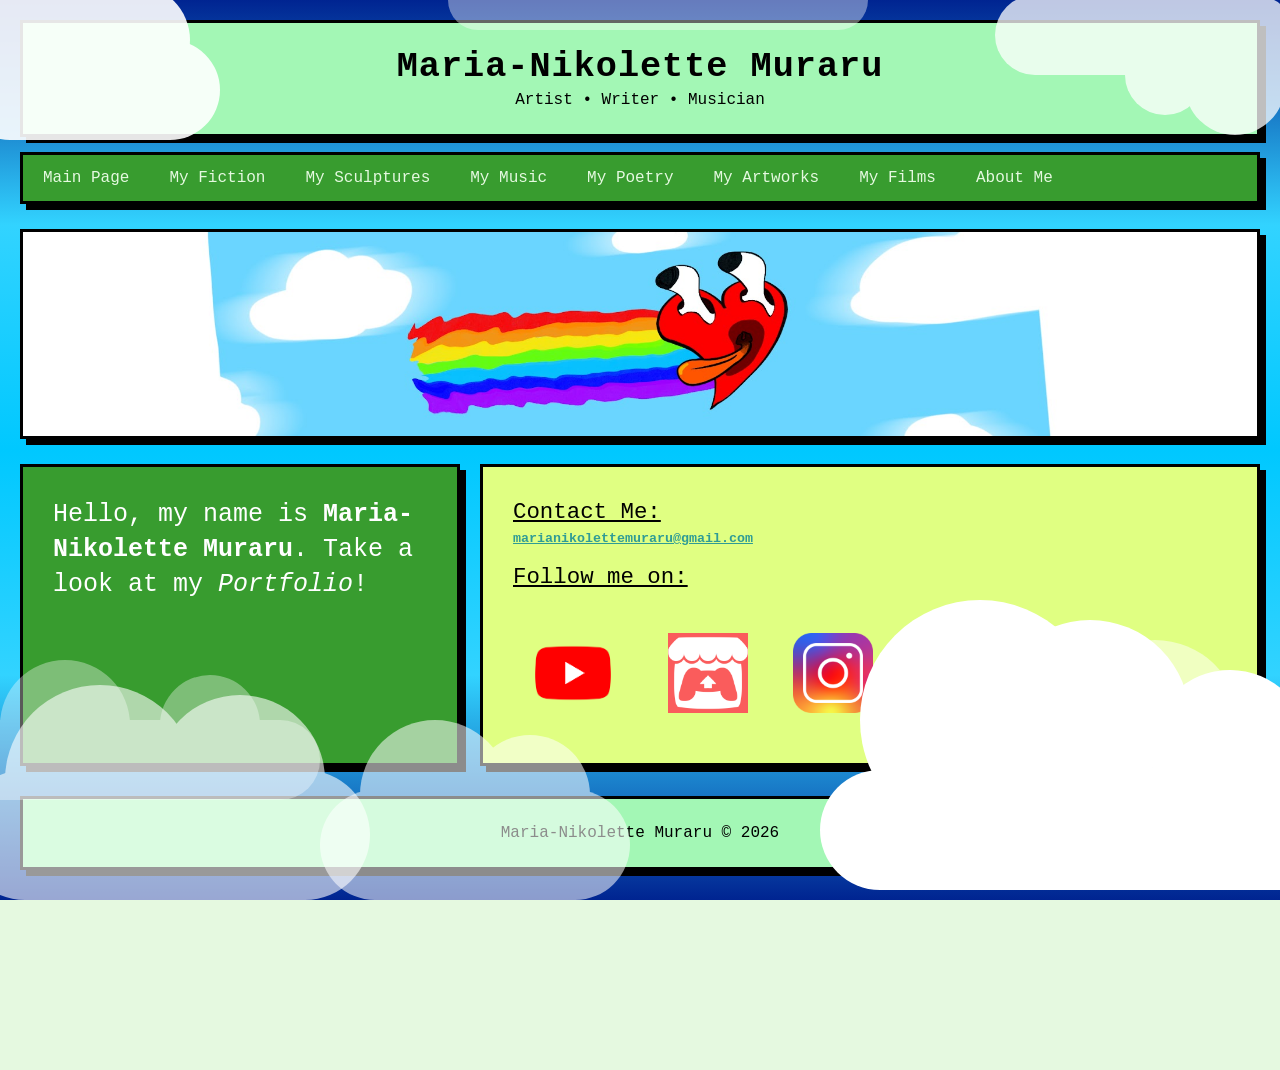
==== commit 98152f7b: "update" ====
--- a/index.html
+++ b/index.html
@@ -102,11 +102,19 @@
   .container, .navbar {   
     flex-direction: column;
   }
-    
-  .container {
-  scale: 98%;
-  margin-right: 5px;
-  margin-left: -5px; ;
+
+  .main, .side{
+    width: fit-content;
+    width: 100%;
+    flex:1;
+  }
+    
+  .social-container {
+  display: flex;            
+  flex-direction: column;      
+  align-items: center;      
+  gap: 25px;
+  margin-top: 20px; 
   }
     
 }
@@ -171,7 +179,7 @@
     </div>
 
     <div class="main interactive-card">
-      <p><u>Contact Me:</u> <a href="mailto:marianikolettemuraru@gmail.com" class="mail-link">marianikolettemuraru@gmail.com</a></p>
+      <p><u>Contact Me:</u> </p> <small> <a href="mailto:marianikolettemuraru@gmail.com" class="mail-link">marianikolettemuraru@gmail.com</a></small>
       <p style="margin-top: 15px;"><u>Follow me on:</u></p>
 
       <div class="social-container" style="transform: translateZ(25px);">
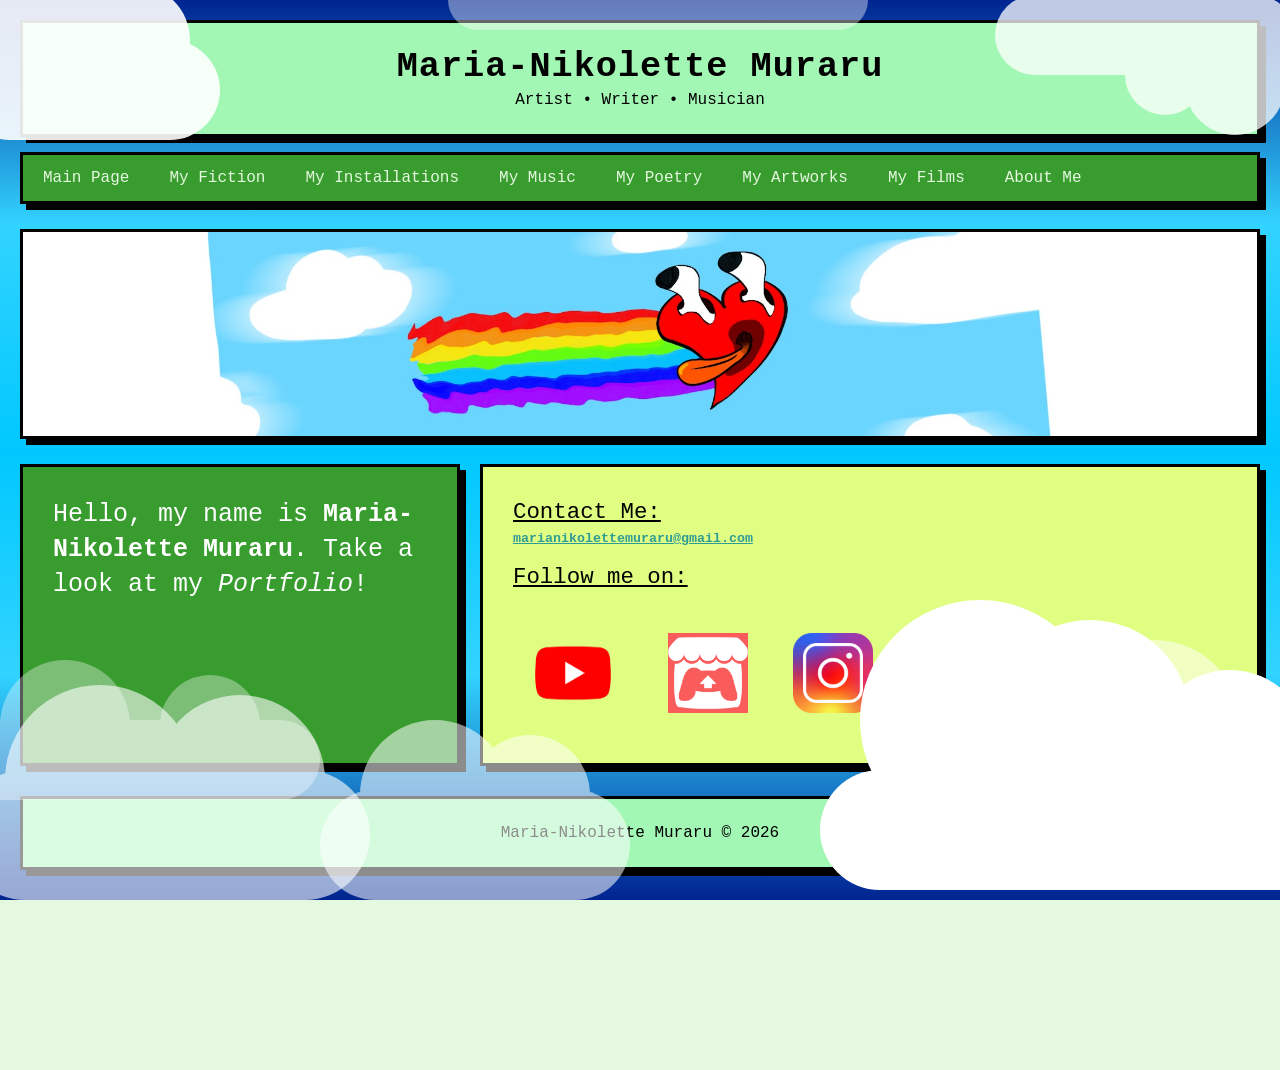
==== commit fa859916: "updated" ====
--- a/index.html
+++ b/index.html
@@ -161,7 +161,7 @@
   <div class="navbar">
     <a href="index.html">Main Page</a>
     <a href="MyFiction.html">My Fiction</a>
-    <a href="MySculptures.html">My Sculptures</a>
+    <a href="MySculptures.html">My Installations</a>
     <a href="MyMusic.html">My Music</a>
     <a href="MyPoetry.html">My Poetry</a>
     <a href="MyPaintings.html">My Artworks</a>
